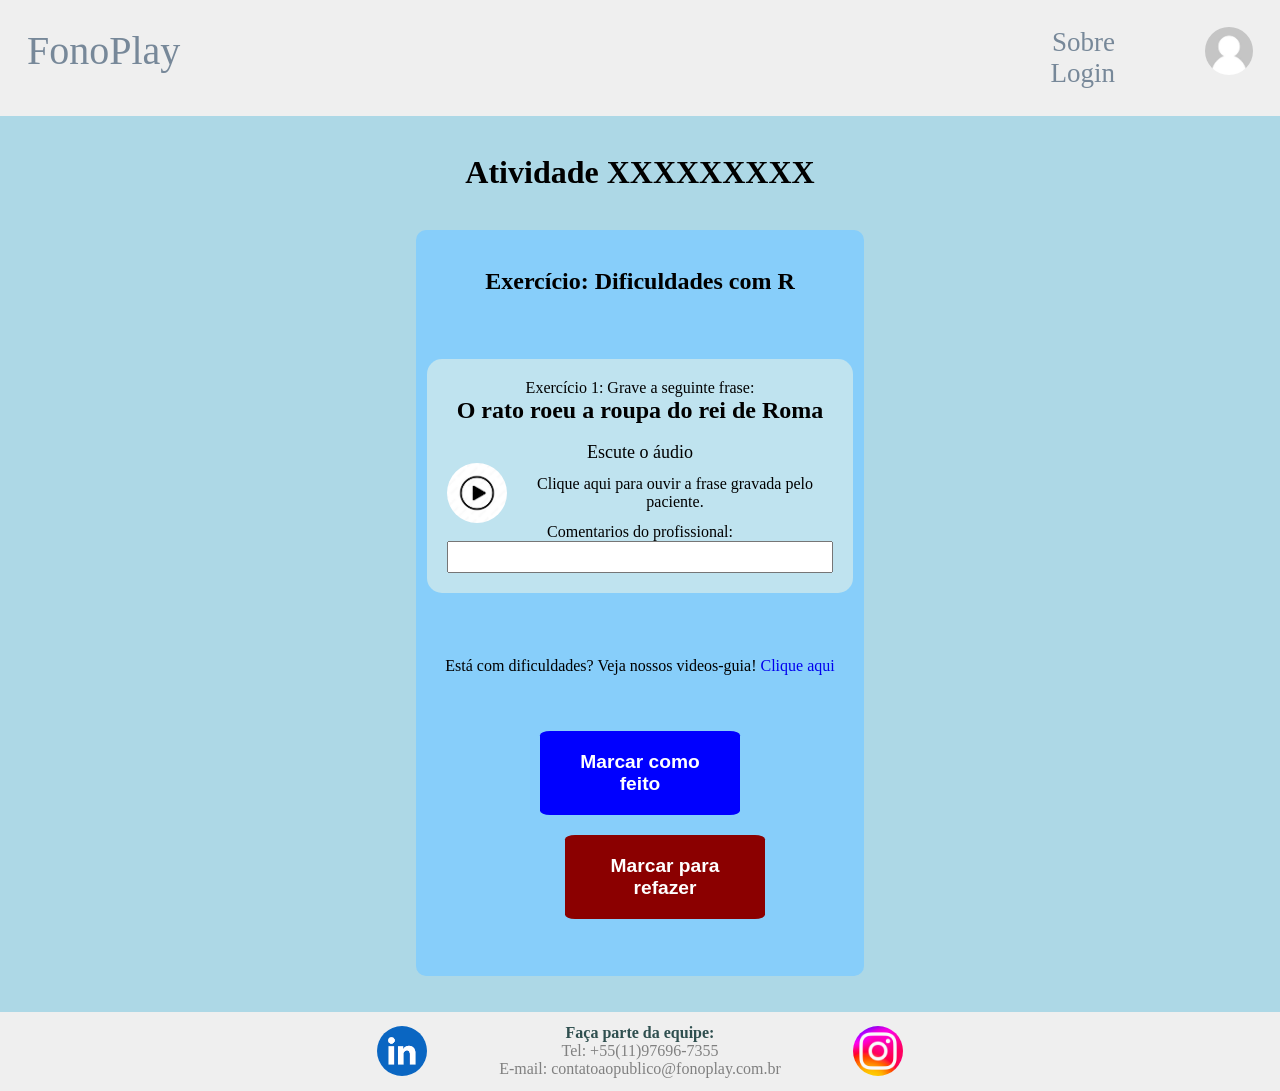
==== exercicio1prof.html @ 2ad25f26 "first commit" ====
<!DOCTYPE html>
<html lang="pt-br">

<head>
    <meta charset="UTF-8" />
    <meta http-equiv="X-UA-Compatible" content="IE=edge" />
    <meta name="viewport" content="width=device-width, initial-scale=1.0" />
    <link rel="stylesheet" href="CSS/Style.css" />
    <title>FonoPlay | Área do Aluno</title>
</head>

<body>
    <header>
        <h1 class="titulo">FonoPlay</h1>
        <nav class="menu">
            <ul class="listaLinks">
                <li class="itemNav">
                    <a class="linkNav" href="./index.html">Sobre</a>
                </li>
                <li class="itemNav">
                    <a class="linkNav" href="./login.html">Login</a>
                </li>
            </ul>
        </nav>
        <img src="ASSETS/perfil sem foto.jpg" alt="perfil" class="perfilLogin">
    </header>

    <main>
        <div class="container">
            <h1 class="nomeAlunoProfessor">Atividade XXXXXXXXX </h1>
        </div>
        <div class="container loginpagecontainer">
            <h2>Exercício: Dificuldades com R</h2>
            <br class="espaco"><br class="espaco"><br class="espaco">
            <div class="Exercicionum">
                <p>Exercício 1: Grave a seguinte frase: <br> <b style="font-size: 1.5em;">O rato roeu a roupa do rei de Roma</b></p>

                <br class="espaco">
                <label class="labelInput" for="user">Escute o áudio</label>
                <div class="caixapr">
                    <a>
                    <img src="ASSETS/play.jpg" class="botaopr">
                    <p>Clique aqui para ouvir a frase gravada pelo paciente.</p>
                    </a>
                    <br>
                </div>
                <label for="comentariosProf">Comentarios do profissional:</label>
                <textarea maxlength="100"></textarea>

            </div>
            <br class="espaco"><br class="espaco"><br class="espaco">
            <p>Está com dificuldades? Veja nossos videos-guia! <a href="www.gmail.com.br">Clique aqui</a></p>
            <br class="espaco"><br class="espaco">
            <div class="flex">
                <button class="finalizar" onclick="location.href = 'menuProf.html'">Marcar como feito</button>
                <button class="finalizar refazer" onclick="location.href = 'menuProf.html'">Marcar para refazer</button>
            </div>
            <br class="espaco">

        </div>

        </div>
        <br class="espaco"><br class="espaco">
    </main>

    <footer>
        <div class="containerFooter">
          <a class="linkFooter" href="https://www.linkedin.com"
            ><img class="imgFooter" src="ASSETS/linkedin.png" alt="linkedin"
          /></a>
          <p class="info">
            <b class ="black">Faça parte da equipe: </b><br />
            Tel: +55(11)97696-7355 <br />
            E-mail: contatoaopublico@fonoplay.com.br <br />
          </p>
          <a
            class="linkFooter"
            href="https://www.instagram.com"
            ><img class="imgFooter" src="ASSETS/instagram.png" alt="instagram"
          /></a>
        </div>
      </footer>
</body>

</html>
---- CSS/Style.css ----
/*reset css*/
*,
*:after,
*:before {
  margin: 0;
  padding: 0;
  box-sizing: border-box;
  text-decoration: none;
}

body {
  font-size: 100%;
  list-style-type: none;
}

header {
  background-color: #efefef;
  width: 100%;
  height: 11%;
  display: flex;
  padding: 3vh;
  flex-direction: row;
  position: sticky;
}
main {
  background-color: lightblue;
}
footer {
  width: 100%;
  height: auto;
  align-items: center;
  text-align: center;
  margin: 0 auto;
  background-color: #efefef;
  display: flex;
}

textarea {
  resize:none;
}

.listapacs {
  text-align: center;
  padding-top: 50px;

}

.titulo {
  align-self: flex-start;
  font-weight: 500;
  font-size: 2.5em;
  font-family: "Times New Roman", Times, serif;
  color: lightslategray;
  vertical-align: middle;
  padding-right: 60%;
}

.listaLinks {
  align-self: flex-end;
  vertical-align: middle;
  text-align: right;
}

.itemNav {
  display: inline-block;
  color: lightslategray;
}

.separacao{
  color: grey
}

.ingles{
  color: grey;
}
.inglesazul{
  color: blueviolet;
}
.linkIngles{
  text-decoration: underline;
}

.linkNav {
  color: inherit;
  text-decoration: none;
  font-size: 3vh;
  font-style: normal;
  padding-left: 4vh;
}
.menu {
  align-self: flex-end;
}
.linkNav:active {
  color: gray;
  text-decoration: underline;
  text-decoration-color: grey;
}
.linkNav:hover {
  text-decoration: underline;
  text-decoration-color: grey;
  color: grey;
}

.container {
  padding-top: 3%;
  border-top: 100px;
  padding-bottom: 3%;
  text-align: center;
  margin: 0 auto;
  align-content: center;
  height: auto;
  width: 100%;
  display: flex;
  flex-direction: column;
}

.espaco { 
    padding: 20px;
    margin: 8px;
}

.loginpagecontainer{
    background-color: #87cefa;
    width: 35%;
    align-self: center;
    border-radius: 10px;
}

.centro{
    align-self: center;
    justify-content: center;
}

.nomeAlunoProfessor{
    color: black;
    font-family: fantasy;
    font-weight: bolder;
}

.iniciar{
    background-color: greenyellow;
    width: 100px;
    height: 100px;
    border-radius: 50%;
    padding: 20px;
    font-family: Arial, Helvetica, sans-serif;
    color: black;
    font-weight: 700;
    border:none;
}

.iniciar:hover{
    cursor: pointer;
    transform: scale(1.1);
}

.finalizar{
    background-color: blue;
    width: 200px;
    border-radius: 5%;
    padding: 20px;
    margin-top: 20px;
    font-family: Arial, Helvetica, sans-serif;
    font-size: 1.2em;
    color: white;
    font-weight: 800;
    border:none;
}

.finalizar+.finalizar {
  margin-left: 50px;
}

.finalizar:hover{
    cursor: pointer;
    transform: scale(1.02);
}

.refazer {
  background-color: darkred;
}

.Exercicionum{
    background-color: rgb(191, 227, 239);
    padding: 20px;
    border-radius: 15px;
    margin: 10px;
    display: flex;
    align-self: center;
    justify-content: center;
    flex-direction: column;
    width: 95%;
}
.linkex {
  text-decoration: none;
}
.recimg{
    width: 20px;
    height: 20px;
    background-color: red;
    border-radius: 50%;
    align-self: center;
    justify-content: center;
    margin-left: 25%;
}

.botaologin{
    align-items: center;
    justify-content: center;
    height: 100%; /* Ensure button has a fixed height */
    width: 15vh;
    align-self: center;
    margin-top: 20px;
    height: 5vh;
    margin-bottom: 15px;
    background-color: orange;
    display: flex;
}

.novoPaciente{
  padding: 2%;
  width: 80%;
  display: flex;
  align-items: center;
  align-self: center;
  justify-content: center;
  flex-direction: column;
  background-color: lightskyblue;
  border-radius: 30px;
}

.botaologin:hover{
    background-color: rgba(255, 68, 0, 0.773);
    cursor: pointer;
    
}

.inputTexto{
    width: 50%;
    align-self: center;
    height: 3vh;
    text-align: center;
    color: darkolivegreen;
}

.labelInput{
    color: black;
    font-size: large;
}

.audio{
    width: 80%;
    align-self: center;
    justify-content: center;
    display:flex;
    flex-direction: row;
    border-radius: 15px;
    height: 50px;
    background-color: rgb(211, 205, 205);
}

.pacientes{
  background-color: lightskyblue;
  width: 80%;
  border-radius: 30px;
  display:flex;
  flex-direction: column;
  align-items: center;
  align-self: center;
  justify-content: center;
}

.addNew{
  background-color: orange;
  border: none;
  margin: 20px;
  width: 200px;
  height: 50px;
  border-radius: 10px;
}

.addNew:hover{
  transform: scale(1.1);
  cursor: pointer;
}

.paciente{
  background-color: #e0e0e0;
  margin: 20px;
  width: 100%;
  height: 7vh;
  display: flex;
  flex-direction: row;
  align-items: center;
  justify-content: center;
  border-radius: 10px;
}

.nomePaciente{
  color: black;
  margin-right: 260px
}

.links{
  margin-left: 45vh;
}

.linkProf{
  margin: 20px;
}


.play{
    width: 11%;
    height: 80%;
    border-radius: 50%;
    background-color: white;
    margin-left: -80%;
    align-self: center;
    display: flex;
}

.play:hover{
    transform: scale(1.1);
    cursor: pointer;
}

.playimg{
    width: 0; 
    height: 0; 
    border-top: 15px solid transparent;
    border-bottom: 15px solid transparent;
    border-left: 15px solid #4C4B63;
    margin-left: 35%;
    margin-top: 15%;
}


.linhapreta{
    width: 80%;
    height: 4px;
    background-color: black;
    align-self: center;
    justify-content: center;
    margin-right: -80%;
}

.sessãoLogin{
    background-color:lightskyblue;
    border-radius: 8px;
    width: 30%;
    height: 5vh;
    align-self: center;
}

.nomeApresentacao {
  font-family: 'Times New Roman', Times, serifs;
  font-weight: 300;
  font-size: 4.5vh;
  color: #373636;
  padding-bottom: 3vh;
  animation: fadeIn 1s;
}

.containerFoto{
  overflow: hidden;
  width: 220px;
  height: 220px;
  border-radius: 50%;
  margin: 0 auto;
  text-align: center;
}
.perfil {
  margin: 0 auto;
  animation: fadeIn 1s;
  width: 300px;
  height: auto;
}
.paragrafo {
  width: 40%;
  font-family: Cambria, Cochin, Georgia, Times, "Times New Roman", serif;
  text-align: left;
  align-self: center;
  padding-top: 3vh;
  padding-bottom: 3vh;
  font-size: 1.05em;
  animation: fadeIn 1.5s;
}

.containerFooter {
  margin: 0 auto;
  display: flex;
  align-items: center;
  text-align: center;
  padding: 1%;
}

.linkFooter {
  width: 50px;
  height: 50px;
}

.imgFooter {
  width: 50px;
  height: 50px;
  border-radius: 50%;
}

.black{
    color:darkslategrey;
}

.logintitle{
    color: darkslategray;
}

.tituloLogin{
    align-self: center;
    align-items: center;
    justify-content: center;
}

.info {
  color: grey;
  padding-left: 8vh;
  padding-right: 8vh;
}

@keyframes fadeIn {
  0% {
    opacity: 0;
  }
  100% {
    opacity: 1;
  }
}

.projetosRafa {
  padding-top: 0%;
  margin: 0;
  animation: fadeIn 1.5s;
}

.listaProjetos {
  padding-top: 2%;
  text-align: center;
  align-items: center;
  align-self: center;
  display: flex;
  overflow: auto;
}

.perfilLogin{
    width: 3em;
    height: 3em;
    border-radius: 50%;
    margin-left: 10vh;
}

.projeto {
  max-width: 350px;
  display: flex;
  flex-direction: column;
  align-items: center;
  border-radius: 10px;
  min-height: 540px;
  max-height: auto;
  margin: 2%;
  flex: 1 0 calc(50% - 10px);
  background-color: rgb(137, 205, 227);
  box-shadow: -15px -15px 13px -10px rgba(255, 255, 255, 1),
    25px 25px 10px -20px rgba(0, 0, 0, 1);
}

.containerImagem {
  min-height: 35vh;
  width: auto;
}
.imagemItem {
  min-width: 300px;
  max-width: 300px;
  height: auto;
  max-height: 200px;
  border-radius: 10px;
  box-shadow: -4px 4px #3736362e;
  margin-top: 30px;
}

.textoItem {
  font-family: Cambria, Cochin, Georgia, Times, "Times New Roman", serif;
}

.tituloProjeto {
  font-size: 4vh;
  color: rgba(66, 64, 64, 0.918);
  padding-top: 10px;
}

.linkProjeto {
  background-color: rgb(227, 183, 101);
  border-radius: 20px;
  border: solid 1px grey;
  align-self: center;
  padding: 10px;
  margin-bottom: 20px;
}
.linkProjeto:hover {
  background-color: orange;
  cursor: pointer;
}

.textoBotao {
  color: black;
  font-size: 1.5vh;
  font-weight: bold;
  font-family: sans-serif;
  margin-bottom: 20px;
}

.containerTexto {
  min-height: 200px;
  width: 300px;
  align-self: center;
  text-align: center;
}

.containerTimeline {
  margin: 0 auto;
  max-width: 750px;
  padding: 25px;
  display: grid;
  grid-template-columns: 1fr 3px 1fr;
  font-family: Cambria, Cochin, Georgia, Times, "Times New Roman", serif;
  color: darkslateblue;
  animation: fadeIn 1.5s;
}

.timelineComponent {
  margin: 0 20px 20px 20px;
}

.timelineComponentBG {
  padding: 1.5em;
  background-color: rgba(71, 61, 139, 0.208);
  box-shadow: 0 0 5px rgba(0, 0, 0, 0.2);
  border-radius: 10px;
  text-align: center;
}

.timelineDateRight {
  text-align: right;
}

.timelineDateLeft {
  text-align: left;
}

.timelineMiddle {
  position: relative;
  background-color: darkslateblue;
}

.timelinePoint {
  position: absolute;
  top: 0;
  left: 50%;
  width: 15px;
  height: 15px;
  background: darkslateblue;
  transform: translateX(-50%);
  border-radius: 50%;
}
.espaçoBranco {
  padding-top: 1%;
}

.timelineTitle {
  margin: 0;
  font-size: 1.15em;
  font-weight: bold;
  text-align: center;
}

.timelineIMG {
  text-align: center;
  max-width: 150px;
  min-width: 150px;
  height: auto;
  padding: 15px;
}

.timelineText {
  text-align: center;
  font-family: Cambria, Cochin, Georgia, Times, "Times New Roman", serif;
}

.linkGithub {
  color: grey;
  text-decoration: underline;
}

.linkGithub:hover {
  color: black;
}

@media screen and (max-width: 480px) {
  header {
    flex-direction: column;
    height: auto;
    min-width: 410px;
  }
  main {
    flex-direction: column;
    height: auto;
    min-width: 410px;
  }

  footer {
    flex-direction: column;
    height: auto;
    min-width: 410px;
  }

  .menu {
    align-self: flex-end;
    margin-left: 20%;
    padding-top: 0;
    padding-bottom: 0;
    border-radius: 10px;
    display: inline-block;
  }
  .listaLinks:last-child {
    padding-right: 3vh;
  }

  .paragrafo {
    min-width: 500px;
  }
  .containerTimeline {
    width: 400px;
    overflow: scroll;
  }
}

@media screen and (max-width: 1160px) {
  header {
    flex-direction: column;
    height: auto;
  }
  .titulo {
    padding: 0;
    align-self: flex-start;
    display: inline-block;
  }
  .menu {
    align-self: flex-end;
    margin-left: 20%;
    padding-top: 0;
    padding-bottom: 0;
    border-radius: 10px;
    display: inline-block;
  }
  .listaLinks:last-child {
    padding-right: 3vh;
  }

  .paragrafo {
    min-width: 500px;
  }
  .containerTimeline {
    width: 100%;
  }
  .timelineText {
    width: 180px;
    text-align: center;
    margin: 0 auto;
  }
}

@media screen and (max-width: 600px) {
  header {
    display: block;
    height: auto;
    text-align: center;
  }
  .titulo {
    padding: 0;
    align-self: flex-start;
    display: block;
  }
  .menu {
    align-self: flex-end;
    margin-left: 20%;
    padding-top: 1vh;
    padding-bottom: 1vh;

    display: inline-block;

    margin: 0 auto;
  }
  .listaLinks:last-child {
    padding-right: 3vh;
  }

  .paragrafo {
    min-width: 350px;
  }
  .containerTexto {
    display: none;
  }
  .projeto {
    min-height: auto;
    margin-bottom: 10%;
  }
  .imagemItem {
    box-shadow: none;
    padding: 15px;
    border-radius: 20px;
  }
  footer {
    height: auto;
  }
}

.botaopr {
  border-radius: 100%;
  height: 60px;
}

.caixapr {
  display: flex;
  align-items: center;
}

.caixapr :hover {
  cursor:pointer;
  transform: scale(1.02);
}

.caixapr a {
  display: flex;
  align-items: center;
}

.caixapr p {
  margin-left: 10px;
}
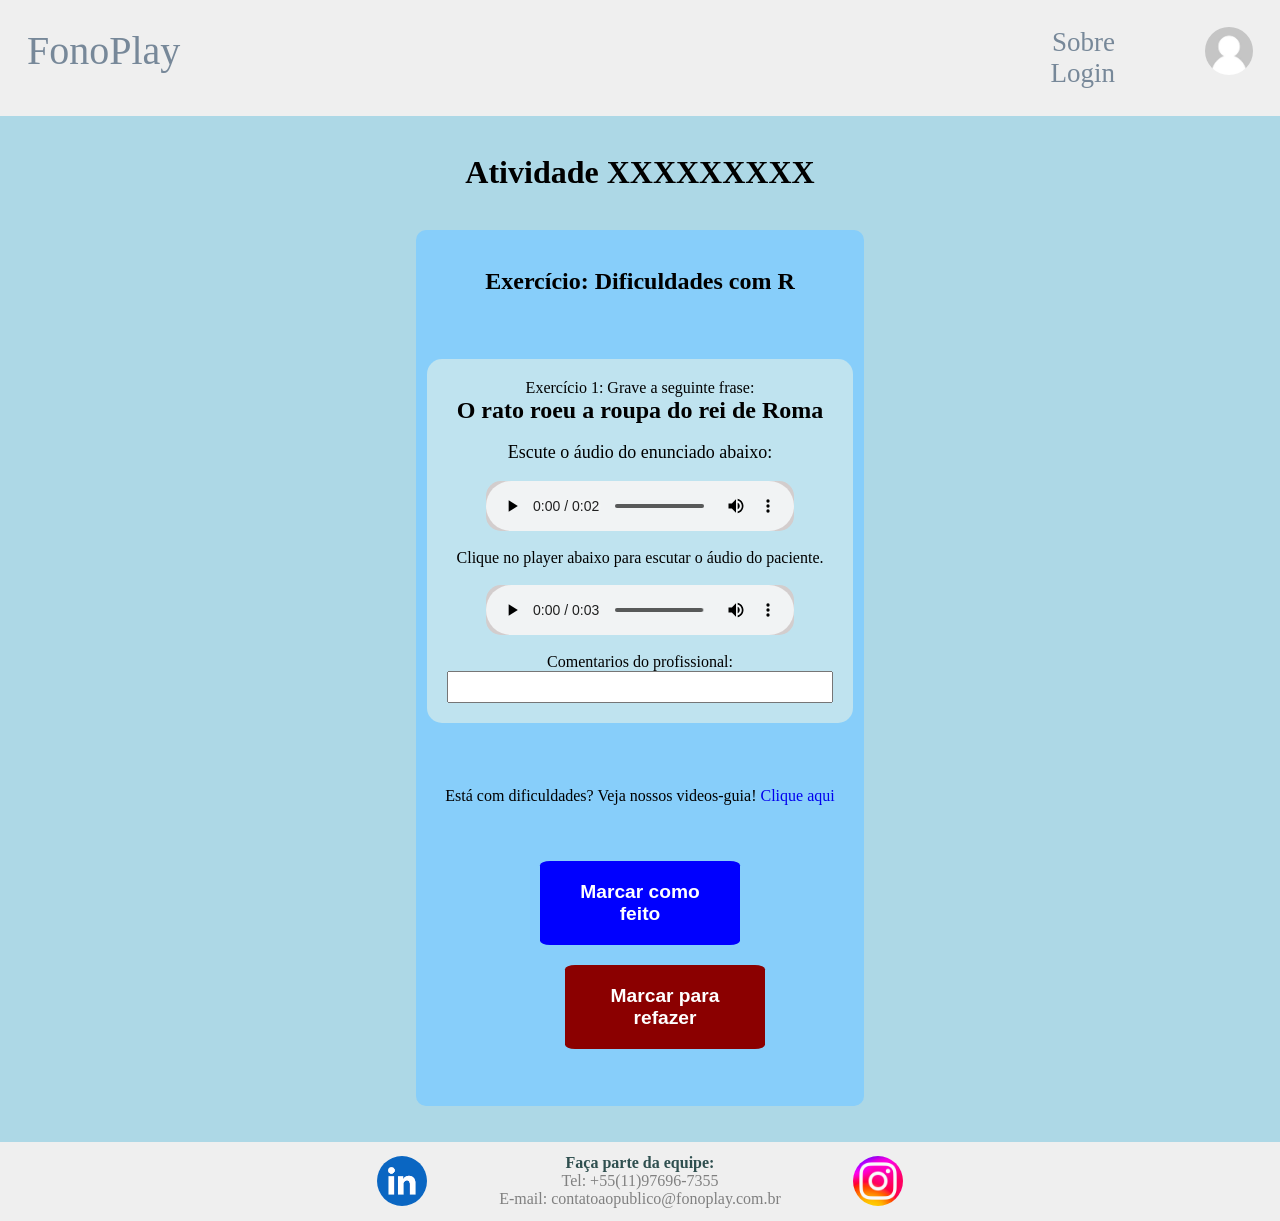
==== commit 0b121c2a: "Adição de JS e adaptações de HTML e CSS - Paciente pode gravar áudio e escutar o áudio que ele gravo" ====
--- a/exercicio1prof.html
+++ b/exercicio1prof.html
@@ -36,14 +36,19 @@
                 <p>Exercício 1: Grave a seguinte frase: <br> <b style="font-size: 1.5em;">O rato roeu a roupa do rei de Roma</b></p>
 
                 <br class="espaco">
-                <label class="labelInput" for="user">Escute o áudio</label>
-                <div class="caixapr">
-                    <a>
-                    <img src="ASSETS/play.jpg" class="botaopr">
-                    <p>Clique aqui para ouvir a frase gravada pelo paciente.</p>
-                    </a>
-                    <br>
-                </div>
+
+                <label class="labelInput" for="user">Escute o áudio do enunciado abaixo:</label>
+                <br class="espaco">
+                <audio class="audio" src="./ASSETS/audio_enunciado.mp3" controls></audio>
+                
+                <br class="espaco">
+
+                <p>Clique no player abaixo para escutar o áudio do paciente.</p>
+                <br class="espaco">
+                <audio class="audio" src="./ASSETS/audio_paciente.mp3" controls></audio>
+                
+                <br class="espaco">
+
                 <label for="comentariosProf">Comentarios do profissional:</label>
                 <textarea maxlength="100"></textarea>
 
@@ -80,6 +85,8 @@
           /></a>
         </div>
       </footer>
+
+      <script src="./JS/ouvirAudio.js"></script>
 </body>
 
 </html>
--- a/CSS/Style.css
+++ b/CSS/Style.css
@@ -603,6 +603,17 @@
   color: black;
 }
 
+.recordButton {
+  background-color: rgba(255, 0, 0, 0);
+  border: none;
+}
+
+.recordButton:hover {
+  border: none;
+  transform: scale(1.1);
+  cursor: pointer;
+}
+
 @media screen and (max-width: 480px) {
   header {
     flex-direction: column;
